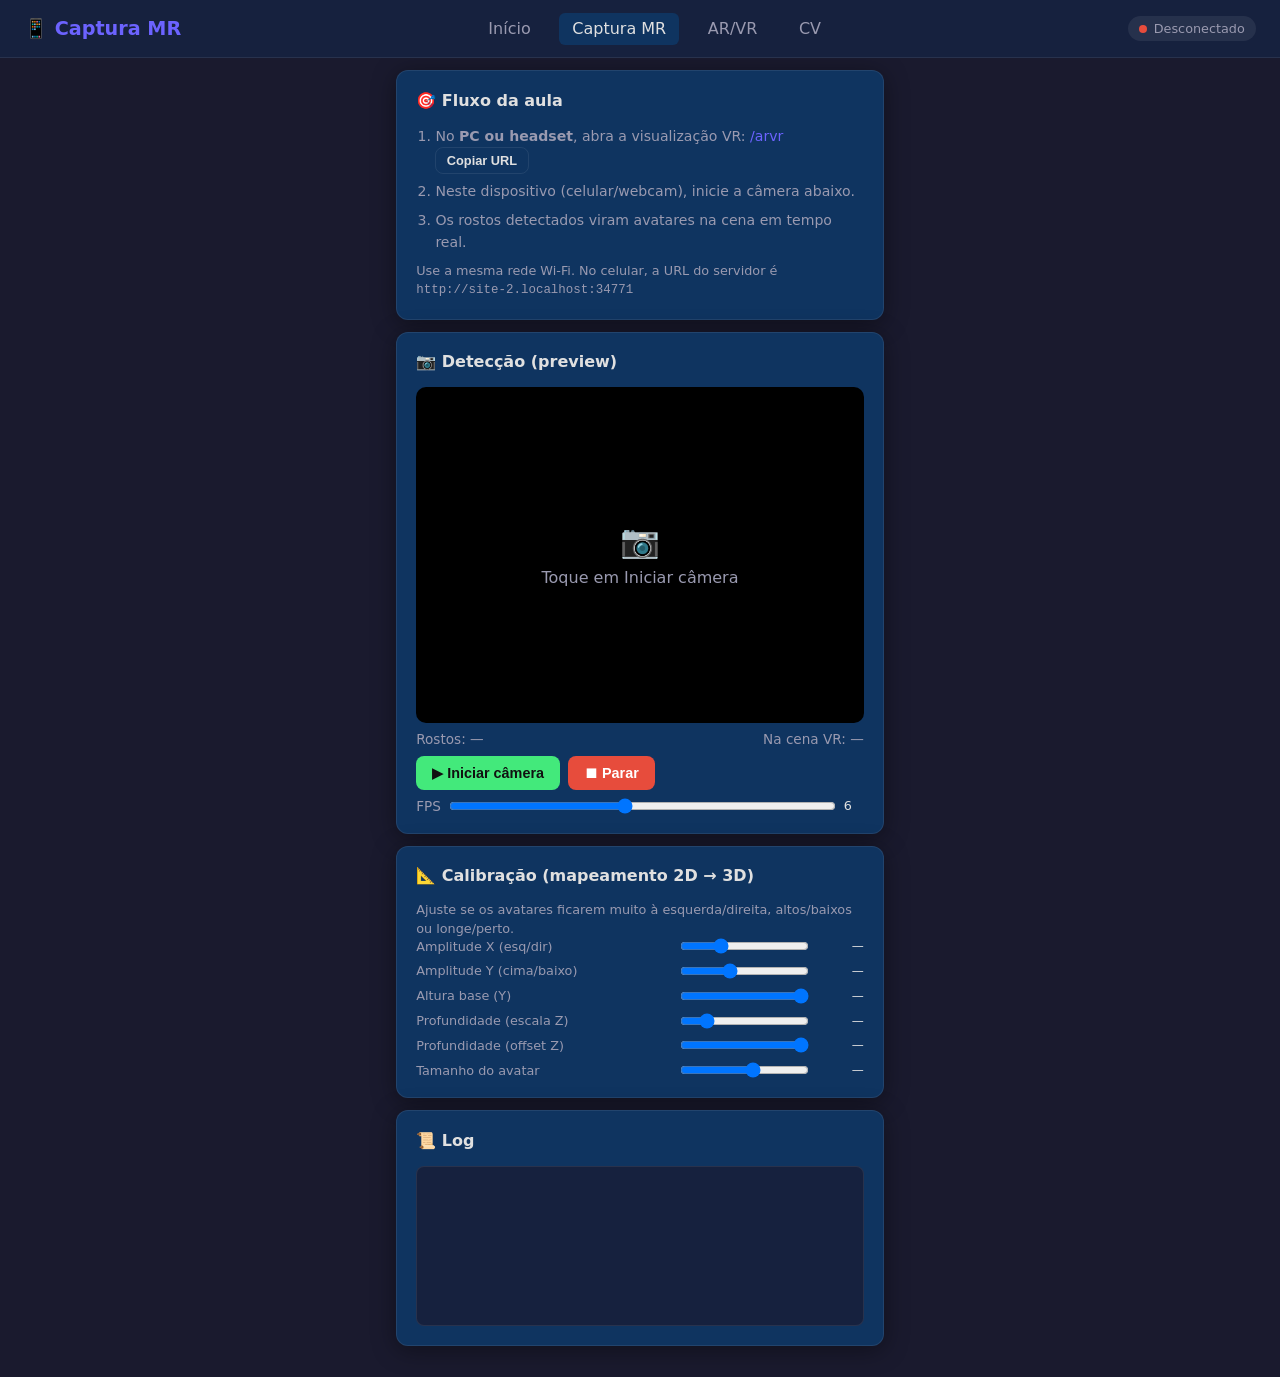
==== templates/mr.html @ 5b92b5f9 "feat: ajustes para a base do sistema 90% feito" ====
<!DOCTYPE html>
<html lang="pt-BR">
<head>
  <meta charset="UTF-8">
  <meta name="viewport" content="width=device-width, initial-scale=1.0, viewport-fit=cover">
  <title>Captura MR – Câmera → VR</title>
  <link rel="stylesheet" href="/static/css/style.css">
  <script src="/static/vendor/socket.io.min.js"></script>
</head>
<body class="mr-page">

<nav class="navbar">
  <div class="navbar-brand">📱 Captura MR</div>
  <div class="navbar-links">
    <a href="/">Início</a>
    <a href="/mr" class="active">Captura MR</a>
    <a href="/arvr">AR/VR</a>
    <a href="/cv">CV</a>
  </div>
  <div id="wsStatus" class="status-badge">
    <span class="status-dot" id="statusDot"></span>
    <span id="statusText">Desconectado</span>
  </div>
</nav>

<main class="mr-main">
  <section class="card mr-instructions">
    <div class="card-title">🎯 Fluxo da aula</div>
    <ol class="mr-steps">
      <li>No <strong>PC ou headset</strong>, abra a visualização VR:
        <a id="arvrLink" href="/arvr" target="_blank" rel="noopener">/arvr</a>
        <button type="button" class="btn btn-outline btn-sm" id="btnCopyArvr">Copiar URL</button>
      </li>
      <li>Neste dispositivo (celular/webcam), inicie a câmera abaixo.</li>
      <li>Os rostos detectados viram avatares na cena em tempo real.</li>
    </ol>
    <p class="mr-hint">Use a mesma rede Wi‑Fi. No celular, a URL do servidor é <code id="serverOrigin">—</code></p>
  </section>

  <section class="mr-preview card">
    <div class="card-title">📷 Detecção (preview)</div>
    <div class="mr-video-box">
      <video id="webcamVideo" autoplay playsinline muted style="display:none"></video>
      <canvas id="captureCanvas" style="display:none"></canvas>
      <img id="resultImg" style="display:none" alt="rostos detectados">
      <div class="no-signal" id="noSignal">
        <span style="font-size:2rem">📷</span>
        <span>Toque em Iniciar câmera</span>
      </div>
      <div class="fps-badge" id="fpsBadge" style="display:none">0 fps</div>
    </div>
    <div class="mr-stats">
      <span id="faceCountStat">Rostos: —</span>
      <span id="vrTrackStat">Na cena VR: —</span>
    </div>
    <div class="flex gap-1" style="margin-top:.6rem">
      <button class="btn btn-success" id="btnStartCam" type="button">▶ Iniciar câmera</button>
      <button class="btn btn-danger" id="btnStopCam" type="button" disabled>⏹ Parar</button>
    </div>
    <div class="flex gap-1" style="align-items:center;margin-top:.5rem">
      <label class="form-label" style="margin:0">FPS</label>
      <input type="range" id="fpsRange" min="1" max="12" value="6" style="flex:1">
      <span id="fpsVal" style="font-size:.8rem;min-width:20px">6</span>
    </div>
  </section>

  <section class="card mr-calib">
    <div class="card-title">📐 Calibração (mapeamento 2D → 3D)</div>
    <p class="mr-hint">Ajuste se os avatares ficarem muito à esquerda/direita, altos/baixos ou longe/perto.</p>
    <div class="mr-calib-grid" id="calibSliders"></div>
  </section>

  <section class="card">
    <div class="card-title">📜 Log</div>
    <div class="log-panel" id="logPanel"></div>
  </section>
</main>

<script src="/static/js/mr.js"></script>
</body>
</html>
---- static/css/style.css ----
/* ===================================================
   Estilos globais – Servidor AR/VR + Visão Computacional
   =================================================== */

:root {
  --primary:    #6c63ff;
  --secondary:  #ff6584;
  --accent:     #43e97b;
  --dark:       #1a1a2e;
  --darker:     #16213e;
  --card-bg:    #0f3460;
  --text:       #e0e0e0;
  --text-muted: #9a9ab0;
  --border:     rgba(255,255,255,.08);
  --shadow:     0 4px 24px rgba(0,0,0,.4);
}

*, *::before, *::after { box-sizing: border-box; margin: 0; padding: 0; }

body {
  font-family: 'Segoe UI', system-ui, -apple-system, sans-serif;
  background: var(--dark);
  color: var(--text);
  min-height: 100vh;
}

a { color: var(--primary); text-decoration: none; }
a:hover { text-decoration: underline; }

/* ── Navbar ── */
.navbar {
  display: flex;
  align-items: center;
  justify-content: space-between;
  padding: .8rem 1.5rem;
  background: var(--darker);
  border-bottom: 1px solid var(--border);
  position: sticky;
  top: 0;
  z-index: 100;
}

.navbar-brand {
  font-size: 1.2rem;
  font-weight: 700;
  color: var(--primary);
  display: flex;
  align-items: center;
  gap: .5rem;
}

.navbar-links { display: flex; gap: 1rem; }

.navbar-links a {
  color: var(--text-muted);
  padding: .4rem .8rem;
  border-radius: 6px;
  transition: background .2s, color .2s;
}
.navbar-links a:hover,
.navbar-links a.active {
  background: var(--card-bg);
  color: var(--text);
  text-decoration: none;
}

/* ── Status badge ── */
.status-badge {
  display: inline-flex;
  align-items: center;
  gap: .4rem;
  font-size: .8rem;
  padding: .3rem .7rem;
  border-radius: 20px;
  background: rgba(255,255,255,.07);
  color: var(--text-muted);
}
.status-dot {
  width: 8px; height: 8px;
  border-radius: 50%;
  background: #e74c3c;
  transition: background .4s;
}
.status-dot.connected { background: var(--accent); }

/* ── Page header ── */
.page-header {
  padding: 2rem 1.5rem 1rem;
  text-align: center;
}
.page-header h1 { font-size: 2rem; margin-bottom: .4rem; }
.page-header p { color: var(--text-muted); max-width: 560px; margin: 0 auto; }

/* ── Cards ── */
.card {
  background: var(--card-bg);
  border: 1px solid var(--border);
  border-radius: 12px;
  padding: 1.2rem;
  box-shadow: var(--shadow);
}
.card-title {
  font-size: 1rem;
  font-weight: 600;
  margin-bottom: 1rem;
  color: var(--text);
  display: flex;
  align-items: center;
  gap: .5rem;
}

/* ── Buttons ── */
.btn {
  display: inline-flex;
  align-items: center;
  gap: .4rem;
  padding: .55rem 1rem;
  border: none;
  border-radius: 8px;
  font-size: .9rem;
  font-weight: 600;
  cursor: pointer;
  transition: filter .2s, transform .1s;
}
.btn:hover  { filter: brightness(1.15); }
.btn:active { transform: scale(.97); }

.btn-primary   { background: var(--primary); color: #fff; }
.btn-secondary { background: var(--secondary); color: #fff; }
.btn-success   { background: var(--accent); color: #111; }
.btn-danger    { background: #e74c3c; color: #fff; }
.btn-outline   { background: transparent; border: 1px solid var(--border); color: var(--text); }
.btn-sm        { padding: .3rem .65rem; font-size: .8rem; }
.btn-block     { width: 100%; justify-content: center; }

/* ── Forms ── */
.form-group { margin-bottom: .8rem; }
.form-label { display: block; font-size: .85rem; color: var(--text-muted); margin-bottom: .3rem; }
.form-control, .form-select {
  width: 100%;
  padding: .5rem .75rem;
  background: var(--darker);
  border: 1px solid var(--border);
  border-radius: 8px;
  color: var(--text);
  font-size: .9rem;
}
.form-control:focus, .form-select:focus {
  outline: none;
  border-color: var(--primary);
}

/* ── Log / result panel ── */
.log-panel {
  background: var(--darker);
  border: 1px solid var(--border);
  border-radius: 8px;
  padding: .75rem;
  height: 160px;
  overflow-y: auto;
  font-size: .82rem;
  font-family: 'Consolas', monospace;
  color: var(--text-muted);
}
.log-panel p { margin-bottom: .2rem; }
.log-panel .info    { color: var(--accent); }
.log-panel .warning { color: #f39c12; }
.log-panel .error   { color: var(--secondary); }

/* ── Grid helpers ── */
.grid-2 { display: grid; grid-template-columns: 1fr 1fr; gap: 1rem; }
.grid-3 { display: grid; grid-template-columns: repeat(3, 1fr); gap: 1rem; }
.flex   { display: flex; }
.flex-col  { flex-direction: column; }
.gap-1  { gap: .5rem; }
.gap-2  { gap: 1rem; }
.mt-1   { margin-top: .5rem; }
.mt-2   { margin-top: 1rem; }
.mb-1   { margin-bottom: .5rem; }
.mb-2   { margin-bottom: 1rem; }
.p-1    { padding: .5rem; }
.p-2    { padding: 1rem; }
.text-center { text-align: center; }
.w-full { width: 100%; }

/* ─────────── Index page ─────────── */
.hero {
  display: flex;
  flex-direction: column;
  align-items: center;
  justify-content: center;
  padding: 4rem 1.5rem 2rem;
  text-align: center;
}
.hero h1 { font-size: 2.6rem; color: var(--primary); margin-bottom: .6rem; }
.hero p   { color: var(--text-muted); max-width: 600px; font-size: 1.05rem; line-height: 1.7; }

.cards-grid {
  display: grid;
  grid-template-columns: repeat(auto-fit, minmax(280px, 1fr));
  gap: 1.5rem;
  max-width: 1000px;
  margin: 2.5rem auto;
  padding: 0 1.5rem;
}

.feature-card {
  background: var(--card-bg);
  border: 1px solid var(--border);
  border-radius: 16px;
  padding: 2rem;
  text-align: center;
  box-shadow: var(--shadow);
  transition: transform .25s, box-shadow .25s;
}
.feature-card:hover {
  transform: translateY(-6px);
  box-shadow: 0 12px 32px rgba(0,0,0,.5);
}
.feature-card .icon {
  font-size: 3rem;
  margin-bottom: 1rem;
}
.feature-card h2 {
  font-size: 1.3rem;
  margin-bottom: .6rem;
  color: var(--text);
}
.feature-card p {
  font-size: .9rem;
  color: var(--text-muted);
  line-height: 1.6;
  margin-bottom: 1.5rem;
}

/* ─────────── AR/VR page ─────────── */
.arvr-layout {
  display: grid;
  grid-template-columns: 320px 1fr;
  height: calc(100vh - 55px);
  overflow: hidden;
}

.control-panel {
  background: var(--darker);
  border-right: 1px solid var(--border);
  padding: 1rem;
  overflow-y: auto;
  display: flex;
  flex-direction: column;
  gap: 1rem;
}

.scene-wrapper {
  position: relative;
  overflow: hidden;
}
.scene-wrapper a-scene {
  width: 100% !important;
  height: 100% !important;
}

.scene-overlay {
  position: absolute;
  top: .75rem;
  right: .75rem;
  display: flex;
  flex-direction: column;
  gap: .4rem;
  pointer-events: none;
}
.scene-overlay .badge {
  background: rgba(0,0,0,.65);
  color: #fff;
  padding: .3rem .7rem;
  border-radius: 20px;
  font-size: .78rem;
  backdrop-filter: blur(4px);
}

.object-list { max-height: 200px; overflow-y: auto; }
.object-item {
  display: flex;
  align-items: center;
  justify-content: space-between;
  padding: .4rem .6rem;
  border-radius: 6px;
  background: rgba(255,255,255,.04);
  margin-bottom: .3rem;
  font-size: .85rem;
}
.object-item-info { display: flex; align-items: center; gap: .5rem; }
.color-dot {
  width: 14px; height: 14px;
  border-radius: 50%;
  border: 1px solid rgba(255,255,255,.2);
  display: inline-block;
}

.shape-buttons {
  display: grid;
  grid-template-columns: 1fr 1fr;
  gap: .5rem;
}

/* ─────────── CV page ─────────── */
.cv-layout {
  display: grid;
  grid-template-columns: 1fr 1fr;
  grid-template-rows: auto 1fr;
  gap: 1rem;
  padding: 1rem 1.5rem;
  max-height: calc(100vh - 55px);
  overflow: hidden;
}

.cv-source, .cv-result {
  display: flex;
  flex-direction: column;
  gap: .5rem;
}

.video-container {
  position: relative;
  background: #000;
  border-radius: 10px;
  overflow: hidden;
  aspect-ratio: 4/3;
}
.video-container video,
.video-container canvas,
.video-container img {
  width: 100%;
  height: 100%;
  object-fit: cover;
  display: block;
}
.video-container .no-signal {
  position: absolute;
  inset: 0;
  display: flex;
  flex-direction: column;
  align-items: center;
  justify-content: center;
  color: var(--text-muted);
  font-size: .9rem;
  gap: .5rem;
}
.video-container .no-signal .icon { font-size: 2.5rem; }

.cv-controls {
  grid-column: 1 / -1;
}
.pipeline-buttons {
  display: flex;
  flex-wrap: wrap;
  gap: .5rem;
}
.pipeline-btn {
  padding: .4rem .9rem;
  border: 1px solid var(--border);
  border-radius: 20px;
  background: transparent;
  color: var(--text-muted);
  font-size: .85rem;
  cursor: pointer;
  transition: background .2s, color .2s, border-color .2s;
}
.pipeline-btn:hover { background: rgba(255,255,255,.07); color: var(--text); }
.pipeline-btn.active {
  background: var(--primary);
  border-color: var(--primary);
  color: #fff;
}

.detections-list { display: flex; flex-direction: column; gap: .4rem; }
.detection-item {
  background: rgba(255,255,255,.04);
  border-radius: 6px;
  padding: .5rem .75rem;
  font-size: .85rem;
  display: flex;
  align-items: center;
  gap: .5rem;
}
.detection-item .det-icon { font-size: 1.1rem; }
.detection-item .det-text { color: var(--text); }
.detection-item-block { flex-direction: column; align-items: stretch; gap: .5rem; }
.detection-item-header { display: flex; align-items: center; gap: .5rem; width: 100%; }
.detection-item-header .det-count { margin-left: auto; }
.face-coords-meta {
  font-size: .75rem;
  color: var(--text-muted);
  margin-bottom: .35rem;
}
.face-coords-table {
  width: 100%;
  border-collapse: collapse;
  font-size: .78rem;
  font-variant-numeric: tabular-nums;
}
.face-coords-table th,
.face-coords-table td {
  padding: .25rem .4rem;
  text-align: left;
  border-bottom: 1px solid var(--border);
}
.face-coords-table th { color: var(--text-muted); font-weight: 600; }
.face-coords-table code { font-size: .75rem; }
.mr-vr-toggle {
  display: flex;
  align-items: flex-start;
  gap: .5rem;
  margin-top: .65rem;
  font-size: .85rem;
  cursor: pointer;
}
.mr-vr-toggle a { color: var(--primary); }
.mr-vr-status {
  margin-top: .35rem;
  font-size: .8rem;
  color: var(--text-muted);
}
.mr-vr-status.mr-vr-on { color: #7bc8a4; }
.mr-vr-status.mr-vr-warn { color: #ffc65d; }

/* ── Página /mr (captura) ── */
.mr-page { overflow-x: hidden; }
.mr-main {
  max-width: 520px;
  margin: 0 auto;
  padding: .75rem 1rem 2rem;
  display: flex;
  flex-direction: column;
  gap: .75rem;
}
.mr-steps {
  margin: 0;
  padding-left: 1.2rem;
  font-size: .88rem;
  line-height: 1.55;
  color: var(--text-muted);
}
.mr-steps li { margin-bottom: .45rem; }
.mr-hint {
  font-size: .8rem;
  color: var(--text-muted);
  margin: .5rem 0 0;
  line-height: 1.45;
}
.mr-hint code { font-size: .78rem; }
.mr-video-box {
  background: #000;
  border-radius: 10px;
  aspect-ratio: 4/3;
  position: relative;
  overflow: hidden;
}
.mr-video-box video,
.mr-video-box img {
  width: 100%;
  height: 100%;
  object-fit: cover;
  display: block;
}
.mr-video-box .no-signal {
  position: absolute;
  inset: 0;
  display: flex;
  flex-direction: column;
  align-items: center;
  justify-content: center;
  color: var(--text-muted);
  gap: .5rem;
}
.mr-video-box .fps-badge {
  position: absolute;
  top: .5rem;
  left: .5rem;
  background: rgba(0, 0, 0, .6);
  color: #0f0;
  font-size: .75rem;
  padding: .2rem .5rem;
  border-radius: 4px;
  font-family: monospace;
}
.mr-stats {
  display: flex;
  justify-content: space-between;
  font-size: .85rem;
  margin-top: .5rem;
  color: var(--text-muted);
}
.mr-calib-grid { display: flex; flex-direction: column; gap: .55rem; }
.mr-calib-row {
  display: grid;
  grid-template-columns: 1fr auto 3rem;
  gap: .4rem;
  align-items: center;
  font-size: .8rem;
}
.mr-calib-label { color: var(--text-muted); }
.mr-calib-val {
  font-variant-numeric: tabular-nums;
  text-align: right;
  font-size: .75rem;
}

.detection-item .det-count {
  margin-left: auto;
  background: var(--primary);
  color: #fff;
  border-radius: 12px;
  padding: .1rem .55rem;
  font-size: .78rem;
  font-weight: 700;
}

/* ── Responsive ── */
@media (max-width: 900px) {
  .arvr-layout { grid-template-columns: 1fr; grid-template-rows: auto 1fr; }
  .cv-layout   { grid-template-columns: 1fr; }
  .cv-controls { grid-column: 1; }
}
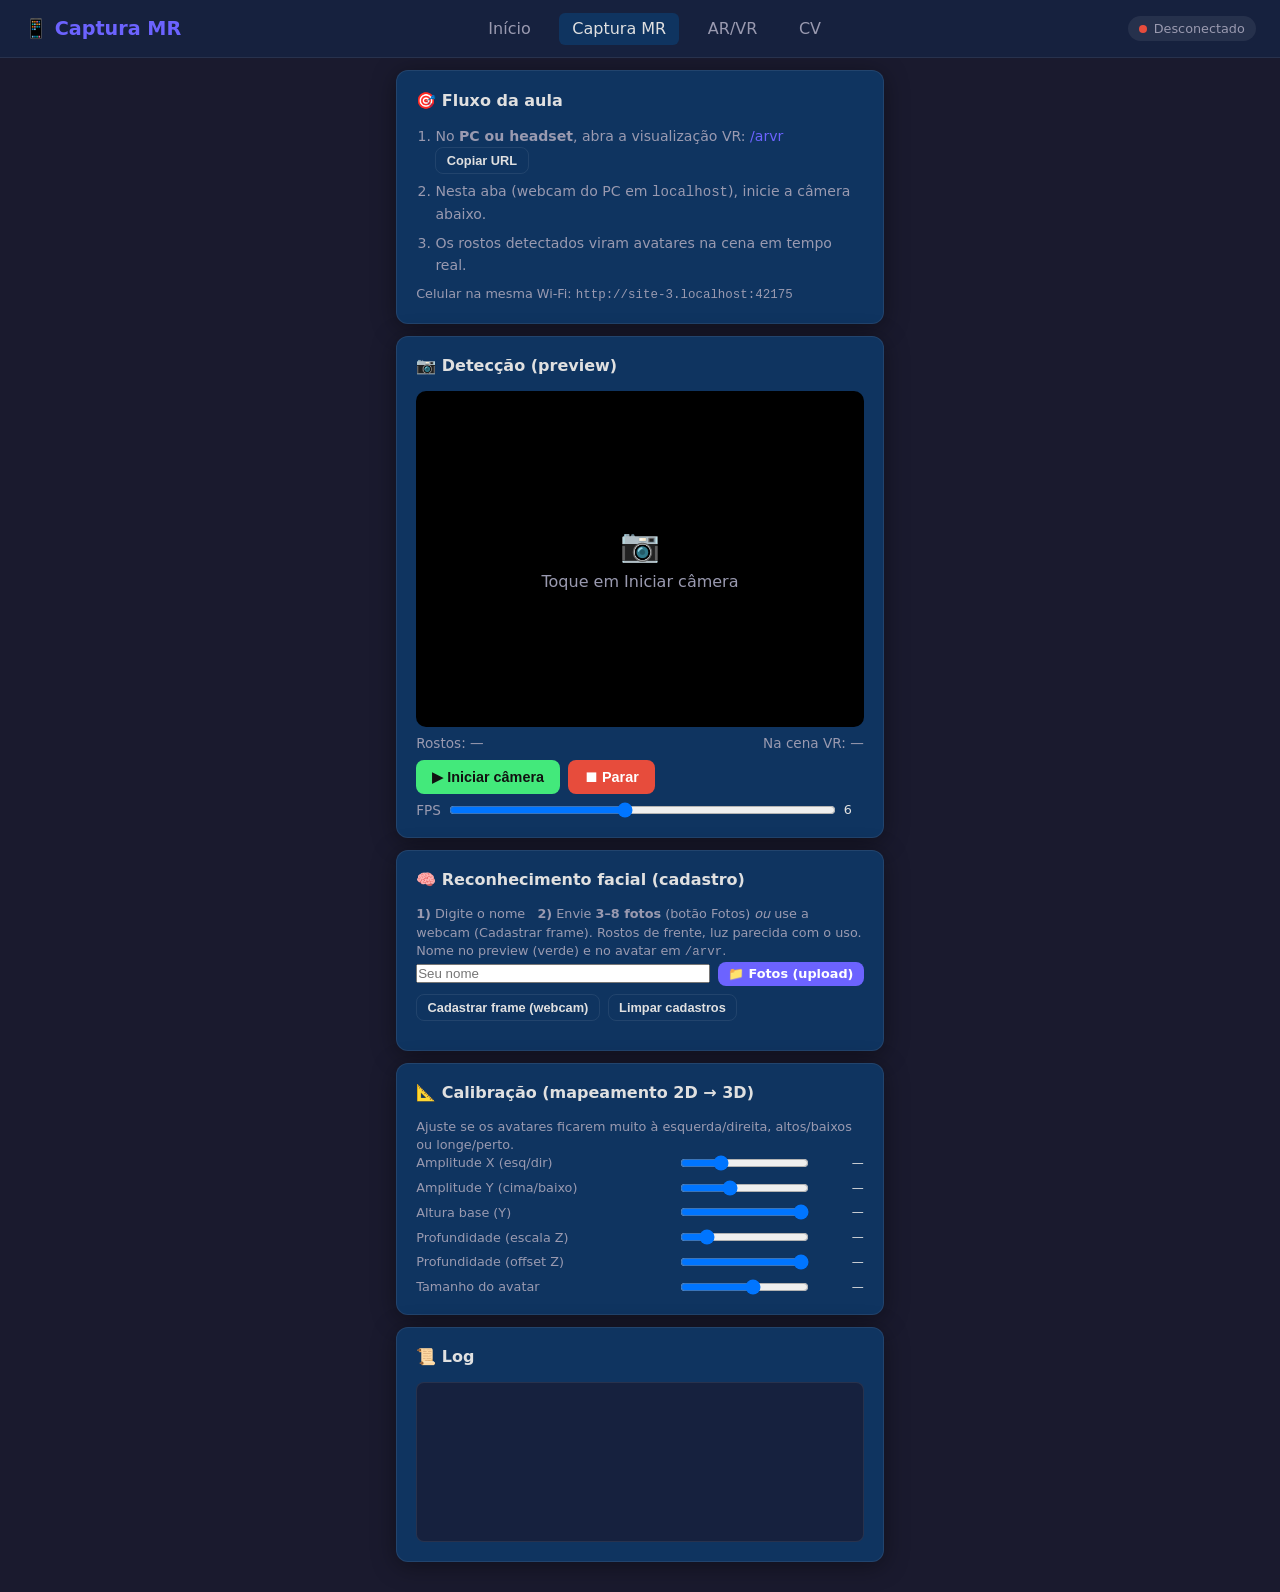
==== commit 6141de5e: "feat: melhora do reconhecimento facial além de apenas detecção" ====
--- a/templates/mr.html
+++ b/templates/mr.html
@@ -31,10 +31,15 @@
         <a id="arvrLink" href="/arvr" target="_blank" rel="noopener">/arvr</a>
         <button type="button" class="btn btn-outline btn-sm" id="btnCopyArvr">Copiar URL</button>
       </li>
-      <li>Neste dispositivo (celular/webcam), inicie a câmera abaixo.</li>
+      <li>Nesta aba (webcam do PC em <code>localhost</code>), inicie a câmera abaixo.</li>
       <li>Os rostos detectados viram avatares na cena em tempo real.</li>
     </ol>
-    <p class="mr-hint">Use a mesma rede Wi‑Fi. No celular, a URL do servidor é <code id="serverOrigin">—</code></p>
+    <p class="mr-hint" id="pcHint">No PC use <code>http://localhost:5000</code> — HTTPS não é necessário.</p>
+    <p class="mr-hint" id="mobileHint" style="display:none">Celular na mesma Wi‑Fi: <code id="serverOrigin">—</code></p>
+    <p class="mr-hint" id="httpsHint" style="display:none">
+      <strong>Câmera no celular:</strong> use <code>https://</code> (não <code>http://</code>).
+      No PC: <code>$env:USE_HTTPS=&quot;true&quot;; python server.py</code> e aceite o certificado no navegador.
+    </p>
   </section>
 
   <section class="mr-preview card">
@@ -64,6 +69,25 @@
     </div>
   </section>
 
+  <section class="card mr-enroll">
+    <div class="card-title">🧠 Reconhecimento facial (cadastro)</div>
+    <p class="mr-hint">
+      <strong>1)</strong> Digite o nome &nbsp; <strong>2)</strong> Envie <strong>3–8 fotos</strong> (botão Fotos) <em>ou</em> use a webcam (Cadastrar frame).
+      Rostos de frente, luz parecida com o uso. Nome no preview (verde) e no avatar em <code>/arvr</code>.
+    </p>
+    <div class="flex gap-1" style="flex-wrap:wrap;align-items:center">
+      <input type="text" id="enrollName" class="form-input" placeholder="Seu nome" maxlength="40" style="flex:1;min-width:140px">
+      <label class="btn btn-primary btn-sm" style="cursor:pointer;margin:0">
+        📁 Fotos (upload)
+        <input type="file" id="enrollFiles" accept="image/jpeg,image/png,image/webp,image/*" multiple hidden>
+      </label>
+      <button type="button" class="btn btn-outline btn-sm" id="btnEnrollFrame" disabled>Cadastrar frame (webcam)</button>
+      <button type="button" class="btn btn-outline btn-sm btn-danger" id="btnClearRegistry">Limpar cadastros</button>
+    </div>
+    <p class="mr-hint" id="enrollStatus" style="margin-top:.4rem;font-size:.8rem"></p>
+    <ul id="registryList" class="mr-registry-list" style="margin-top:.6rem;font-size:.85rem;color:var(--text-muted)"></ul>
+  </section>
+
   <section class="card mr-calib">
     <div class="card-title">📐 Calibração (mapeamento 2D → 3D)</div>
     <p class="mr-hint">Ajuste se os avatares ficarem muito à esquerda/direita, altos/baixos ou longe/perto.</p>
